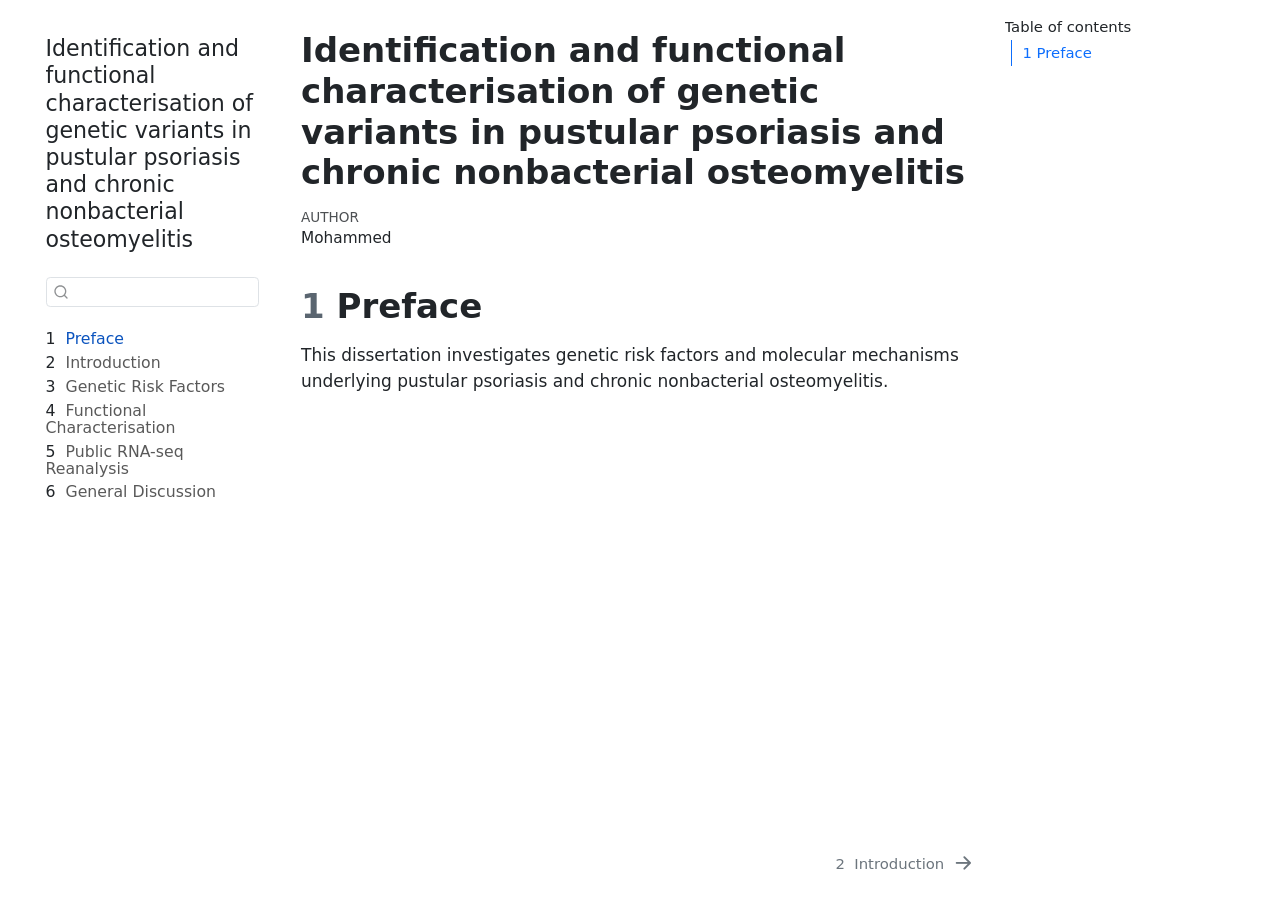
==== PhD-OS/thesis-manuscript/_book/index.html @ 2300375d "Initialize Quarto dissertation book" ====
<!DOCTYPE html>
<html xmlns="http://www.w3.org/1999/xhtml" lang="en" xml:lang="en"><head>

<meta charset="utf-8">
<meta name="generator" content="quarto-1.9.37">

<meta name="viewport" content="width=device-width, initial-scale=1.0, user-scalable=yes">

<meta name="author" content="Mohammed">

<title>Identification and functional characterisation of genetic variants in pustular psoriasis and chronic nonbacterial osteomyelitis</title>
<style>
/* Default styles provided by pandoc.
** See https://pandoc.org/MANUAL.html#variables-for-html for config info.
*/
code{white-space: pre-wrap;}
span.smallcaps{font-variant: small-caps;}
div.columns{display: flex; gap: min(4vw, 1.5em);}
div.column{flex: auto; overflow-x: auto;}
div.hanging-indent{margin-left: 1.5em; text-indent: -1.5em;}
ul.task-list{list-style: none;}
ul.task-list li input[type="checkbox"] {
  width: 0.8em;
  margin: 0 0.8em 0.2em -1em; /* quarto-specific, see https://github.com/quarto-dev/quarto-cli/issues/4556 */ 
  vertical-align: middle;
}
</style>


<script src="site_libs/quarto-nav/quarto-nav.js"></script>
<script src="site_libs/quarto-nav/headroom.min.js"></script>
<script src="site_libs/clipboard/clipboard.min.js"></script>
<script src="site_libs/quarto-search/autocomplete.umd.js"></script>
<script src="site_libs/quarto-search/fuse.min.js"></script>
<script src="site_libs/quarto-search/quarto-search.js"></script>
<meta name="quarto:offset" content="./">
<link href="./chapters/01-introduction.html" rel="next">
<script src="site_libs/quarto-html/quarto.js" type="module"></script>
<script src="site_libs/quarto-html/tabsets/tabsets.js" type="module"></script>
<script src="site_libs/quarto-html/popper.min.js"></script>
<script src="site_libs/quarto-html/tippy.umd.min.js"></script>
<script src="site_libs/quarto-html/anchor.min.js"></script>
<link href="site_libs/quarto-html/tippy.css" rel="stylesheet">
<link href="site_libs/quarto-html/quarto-syntax-highlighting-7f8f88aac4f3542376d5c11b86a4c14d.css" rel="stylesheet" id="quarto-text-highlighting-styles">
<script src="site_libs/bootstrap/bootstrap.min.js"></script>
<link href="site_libs/bootstrap/bootstrap-icons.css" rel="stylesheet">
<link href="site_libs/bootstrap/bootstrap-41d61366cb11220c48f4f4aa0bca5522.min.css" rel="stylesheet" append-hash="true" id="quarto-bootstrap" data-mode="light">
<script id="quarto-search-options" type="application/json">{
  "location": "sidebar",
  "copy-button": false,
  "collapse-after": 3,
  "panel-placement": "start",
  "type": "textbox",
  "limit": 50,
  "keyboard-shortcut": [
    "f",
    "/",
    "s"
  ],
  "show-item-context": false,
  "language": {
    "search-no-results-text": "No results",
    "search-matching-documents-text": "matching documents",
    "search-copy-link-title": "Copy link to search",
    "search-hide-matches-text": "Hide additional matches",
    "search-more-match-text": "more match in this document",
    "search-more-matches-text": "more matches in this document",
    "search-clear-button-title": "Clear",
    "search-text-placeholder": "",
    "search-detached-cancel-button-title": "Cancel",
    "search-submit-button-title": "Submit",
    "search-label": "Search"
  }
}</script>


</head>

<body class="nav-sidebar floating quarto-light">

<div id="quarto-search-results"></div>
  <header id="quarto-header" class="headroom fixed-top">
  <nav class="quarto-secondary-nav">
    <div class="container-fluid d-flex">
      <button type="button" class="quarto-btn-toggle btn" data-bs-toggle="collapse" role="button" data-bs-target=".quarto-sidebar-collapse-item" aria-controls="quarto-sidebar" aria-expanded="false" aria-label="Toggle sidebar navigation" onclick="if (window.quartoToggleHeadroom) { window.quartoToggleHeadroom(); }">
        <i class="bi bi-layout-text-sidebar-reverse"></i>
      </button>
        <nav class="quarto-page-breadcrumbs" aria-label="breadcrumb"><ol class="breadcrumb"><li class="breadcrumb-item"><a href="./index.html"><span class="chapter-number">1</span>&nbsp; <span class="chapter-title">Preface</span></a></li></ol></nav>
        <a class="flex-grow-1" role="navigation" data-bs-toggle="collapse" data-bs-target=".quarto-sidebar-collapse-item" aria-controls="quarto-sidebar" aria-expanded="false" aria-label="Toggle sidebar navigation" onclick="if (window.quartoToggleHeadroom) { window.quartoToggleHeadroom(); }">      
        </a>
      <button type="button" class="btn quarto-search-button" aria-label="Search" onclick="window.quartoOpenSearch();">
        <i class="bi bi-search"></i>
      </button>
    </div>
  </nav>
</header>
<!-- content -->
<div id="quarto-content" class="quarto-container page-columns page-rows-contents page-layout-article">
<!-- sidebar -->
  <nav id="quarto-sidebar" class="sidebar collapse collapse-horizontal quarto-sidebar-collapse-item sidebar-navigation floating overflow-auto">
    <div class="pt-lg-2 mt-2 text-left sidebar-header">
    <div class="sidebar-title mb-0 py-0">
      <a href="./">Identification and functional characterisation of genetic variants in pustular psoriasis and chronic nonbacterial osteomyelitis</a> 
    </div>
      </div>
        <div class="mt-2 flex-shrink-0 align-items-center">
        <div class="sidebar-search">
        <div id="quarto-search" class="" title="Search"></div>
        </div>
        </div>
    <div class="sidebar-menu-container"> 
    <ul class="list-unstyled mt-1">
        <li class="sidebar-item">
  <div class="sidebar-item-container"> 
  <a href="./index.html" class="sidebar-item-text sidebar-link active">
 <span class="menu-text"><span class="chapter-number">1</span>&nbsp; <span class="chapter-title">Preface</span></span></a>
  </div>
</li>
        <li class="sidebar-item">
  <div class="sidebar-item-container"> 
  <a href="./chapters/01-introduction.html" class="sidebar-item-text sidebar-link">
 <span class="menu-text"><span class="chapter-number">2</span>&nbsp; <span class="chapter-title">Introduction</span></span></a>
  </div>
</li>
        <li class="sidebar-item">
  <div class="sidebar-item-container"> 
  <a href="./chapters/02-genetics.html" class="sidebar-item-text sidebar-link">
 <span class="menu-text"><span class="chapter-number">3</span>&nbsp; <span class="chapter-title">Genetic Risk Factors</span></span></a>
  </div>
</li>
        <li class="sidebar-item">
  <div class="sidebar-item-container"> 
  <a href="./chapters/03-functional.html" class="sidebar-item-text sidebar-link">
 <span class="menu-text"><span class="chapter-number">4</span>&nbsp; <span class="chapter-title">Functional Characterisation</span></span></a>
  </div>
</li>
        <li class="sidebar-item">
  <div class="sidebar-item-container"> 
  <a href="./chapters/04-rnaseq.html" class="sidebar-item-text sidebar-link">
 <span class="menu-text"><span class="chapter-number">5</span>&nbsp; <span class="chapter-title">Public RNA-seq Reanalysis</span></span></a>
  </div>
</li>
        <li class="sidebar-item">
  <div class="sidebar-item-container"> 
  <a href="./chapters/05-discussion.html" class="sidebar-item-text sidebar-link">
 <span class="menu-text"><span class="chapter-number">6</span>&nbsp; <span class="chapter-title">General Discussion</span></span></a>
  </div>
</li>
    </ul>
    </div>
</nav>
<div id="quarto-sidebar-glass" class="quarto-sidebar-collapse-item" data-bs-toggle="collapse" data-bs-target=".quarto-sidebar-collapse-item"></div>
<!-- margin-sidebar -->
    <div id="quarto-margin-sidebar" class="sidebar margin-sidebar">
        <nav id="TOC" role="doc-toc" class="toc-active">
    <h2 id="toc-title">Table of contents</h2>
   
  <ul>
  <li><a href="#preface" id="toc-preface" class="nav-link active" data-scroll-target="#preface"><span class="header-section-number">1</span> Preface</a></li>
  </ul>
</nav>
    </div>
<!-- main -->
<main class="content" id="quarto-document-content">

<header id="title-block-header" class="quarto-title-block default">
<div class="quarto-title">
<h1 class="title">Identification and functional characterisation of genetic variants in pustular psoriasis and chronic nonbacterial osteomyelitis</h1>
</div>



<div class="quarto-title-meta">

    <div>
    <div class="quarto-title-meta-heading">Author</div>
    <div class="quarto-title-meta-contents">
             <p>Mohammed </p>
          </div>
  </div>
    
  
    
  </div>
  


</header>


<section id="preface" class="level1" data-number="1">
<h1 data-number="1"><span class="header-section-number">1</span> Preface</h1>
<p>This dissertation investigates genetic risk factors and molecular mechanisms underlying pustular psoriasis and chronic nonbacterial osteomyelitis.</p>


</section>

</main> <!-- /main -->
<script id="quarto-html-after-body" type="application/javascript">
  window.document.addEventListener("DOMContentLoaded", function (event) {
    const icon = "";
    const anchorJS = new window.AnchorJS();
    anchorJS.options = {
      placement: 'right',
      icon: icon
    };
    anchorJS.add('.anchored');
    const isCodeAnnotation = (el) => {
      for (const clz of el.classList) {
        if (clz.startsWith('code-annotation-')) {                     
          return true;
        }
      }
      return false;
    }
    const onCopySuccess = function(e) {
      // button target
      const button = e.trigger;
      // don't keep focus
      button.blur();
      // flash "checked"
      button.classList.add('code-copy-button-checked');
      var currentTitle = button.getAttribute("title");
      button.setAttribute("title", "Copied!");
      let tooltip;
      if (window.bootstrap) {
        button.setAttribute("data-bs-toggle", "tooltip");
        button.setAttribute("data-bs-placement", "left");
        button.setAttribute("data-bs-title", "Copied!");
        tooltip = new bootstrap.Tooltip(button, 
          { trigger: "manual", 
            customClass: "code-copy-button-tooltip",
            offset: [0, -8]});
        tooltip.show();    
      }
      setTimeout(function() {
        if (tooltip) {
          tooltip.hide();
          button.removeAttribute("data-bs-title");
          button.removeAttribute("data-bs-toggle");
          button.removeAttribute("data-bs-placement");
        }
        button.setAttribute("title", currentTitle);
        button.classList.remove('code-copy-button-checked');
      }, 1000);
      // clear code selection
      e.clearSelection();
    }
    const getTextToCopy = function(trigger) {
      const outerScaffold = trigger.parentElement.cloneNode(true);
      const codeEl = outerScaffold.querySelector('code');
      for (const childEl of codeEl.children) {
        if (isCodeAnnotation(childEl)) {
          childEl.remove();
        }
      }
      return codeEl.innerText;
    }
    const clipboard = new window.ClipboardJS('.code-copy-button:not([data-in-quarto-modal])', {
      text: getTextToCopy
    });
    clipboard.on('success', onCopySuccess);
    if (window.document.getElementById('quarto-embedded-source-code-modal')) {
      const clipboardModal = new window.ClipboardJS('.code-copy-button[data-in-quarto-modal]', {
        text: getTextToCopy,
        container: window.document.getElementById('quarto-embedded-source-code-modal')
      });
      clipboardModal.on('success', onCopySuccess);
    }
      var localhostRegex = new RegExp(/^(?:http|https):\/\/localhost\:?[0-9]*\//);
      var mailtoRegex = new RegExp(/^mailto:/);
        var filterRegex = new RegExp('/' + window.location.host + '/');
      var isInternal = (href) => {
          return filterRegex.test(href) || localhostRegex.test(href) || mailtoRegex.test(href);
      }
      // Inspect non-navigation links and adorn them if external
     var links = window.document.querySelectorAll('a[href]:not(.nav-link):not(.navbar-brand):not(.toc-action):not(.sidebar-link):not(.sidebar-item-toggle):not(.pagination-link):not(.no-external):not([aria-hidden]):not(.dropdown-item):not(.quarto-navigation-tool):not(.about-link)');
      for (var i=0; i<links.length; i++) {
        const link = links[i];
        if (!isInternal(link.href)) {
          // undo the damage that might have been done by quarto-nav.js in the case of
          // links that we want to consider external
          if (link.dataset.originalHref !== undefined) {
            link.href = link.dataset.originalHref;
          }
        }
      }
    function tippyHover(el, contentFn, onTriggerFn, onUntriggerFn) {
      const config = {
        allowHTML: true,
        maxWidth: 500,
        delay: 100,
        arrow: false,
        appendTo: function(el) {
            return el.parentElement;
        },
        interactive: true,
        interactiveBorder: 10,
        theme: 'quarto',
        placement: 'bottom-start',
      };
      if (contentFn) {
        config.content = contentFn;
      }
      if (onTriggerFn) {
        config.onTrigger = onTriggerFn;
      }
      if (onUntriggerFn) {
        config.onUntrigger = onUntriggerFn;
      }
      window.tippy(el, config); 
    }
    const noterefs = window.document.querySelectorAll('a[role="doc-noteref"]');
    for (var i=0; i<noterefs.length; i++) {
      const ref = noterefs[i];
      tippyHover(ref, function() {
        // use id or data attribute instead here
        let href = ref.getAttribute('data-footnote-href') || ref.getAttribute('href');
        try { href = new URL(href).hash; } catch {}
        const id = href.replace(/^#\/?/, "");
        const note = window.document.getElementById(id);
        if (note) {
          return note.innerHTML;
        } else {
          return "";
        }
      });
    }
    const xrefs = window.document.querySelectorAll('a.quarto-xref');
    const processXRef = (id, note) => {
      // Strip column container classes
      const stripColumnClz = (el) => {
        el.classList.remove("page-full", "page-columns");
        if (el.children) {
          for (const child of el.children) {
            stripColumnClz(child);
          }
        }
      }
      stripColumnClz(note)
      if (id === null || id.startsWith('sec-')) {
        // Special case sections, only their first couple elements
        const container = document.createElement("div");
        if (note.children && note.children.length > 2) {
          container.appendChild(note.children[0].cloneNode(true));
          for (let i = 1; i < note.children.length; i++) {
            const child = note.children[i];
            if (child.tagName === "P" && child.innerText === "") {
              continue;
            } else {
              container.appendChild(child.cloneNode(true));
              break;
            }
          }
          if (window.Quarto?.typesetMath) {
            window.Quarto.typesetMath(container);
          }
          return container.innerHTML
        } else {
          if (window.Quarto?.typesetMath) {
            window.Quarto.typesetMath(note);
          }
          return note.innerHTML;
        }
      } else {
        // Remove any anchor links if they are present
        const anchorLink = note.querySelector('a.anchorjs-link');
        if (anchorLink) {
          anchorLink.remove();
        }
        if (window.Quarto?.typesetMath) {
          window.Quarto.typesetMath(note);
        }
        if (note.classList.contains("callout")) {
          return note.outerHTML;
        } else {
          return note.innerHTML;
        }
      }
    }
    for (var i=0; i<xrefs.length; i++) {
      const xref = xrefs[i];
      tippyHover(xref, undefined, function(instance) {
        instance.disable();
        let url = xref.getAttribute('href');
        let hash = undefined; 
        if (url.startsWith('#')) {
          hash = url;
        } else {
          try { hash = new URL(url).hash; } catch {}
        }
        if (hash) {
          const id = hash.replace(/^#\/?/, "");
          const note = window.document.getElementById(id);
          if (note !== null) {
            try {
              const html = processXRef(id, note.cloneNode(true));
              instance.setContent(html);
            } finally {
              instance.enable();
              instance.show();
            }
          } else {
            // See if we can fetch this
            fetch(url.split('#')[0])
            .then(res => res.text())
            .then(html => {
              const parser = new DOMParser();
              const htmlDoc = parser.parseFromString(html, "text/html");
              const note = htmlDoc.getElementById(id);
              if (note !== null) {
                const html = processXRef(id, note);
                instance.setContent(html);
              } 
            }).finally(() => {
              instance.enable();
              instance.show();
            });
          }
        } else {
          // See if we can fetch a full url (with no hash to target)
          // This is a special case and we should probably do some content thinning / targeting
          fetch(url)
          .then(res => res.text())
          .then(html => {
            const parser = new DOMParser();
            const htmlDoc = parser.parseFromString(html, "text/html");
            const note = htmlDoc.querySelector('main.content');
            if (note !== null) {
              // This should only happen for chapter cross references
              // (since there is no id in the URL)
              // remove the first header
              if (note.children.length > 0 && note.children[0].tagName === "HEADER") {
                note.children[0].remove();
              }
              const html = processXRef(null, note);
              instance.setContent(html);
            } 
          }).finally(() => {
            instance.enable();
            instance.show();
          });
        }
      }, function(instance) {
      });
    }
        let selectedAnnoteEl;
        const selectorForAnnotation = ( cell, annotation) => {
          let cellAttr = 'data-code-cell="' + cell + '"';
          let lineAttr = 'data-code-annotation="' +  annotation + '"';
          const selector = 'span[' + cellAttr + '][' + lineAttr + ']';
          return selector;
        }
        const selectCodeLines = (annoteEl) => {
          const doc = window.document;
          const targetCell = annoteEl.getAttribute("data-target-cell");
          const targetAnnotation = annoteEl.getAttribute("data-target-annotation");
          const annoteSpan = window.document.querySelector(selectorForAnnotation(targetCell, targetAnnotation));
          const lines = annoteSpan.getAttribute("data-code-lines").split(",");
          const lineIds = lines.map((line) => {
            return targetCell + "-" + line;
          })
          let top = null;
          let height = null;
          let parent = null;
          if (lineIds.length > 0) {
              //compute the position of the single el (top and bottom and make a div)
              const el = window.document.getElementById(lineIds[0]);
              top = el.offsetTop;
              height = el.offsetHeight;
              parent = el.parentElement.parentElement;
            if (lineIds.length > 1) {
              const lastEl = window.document.getElementById(lineIds[lineIds.length - 1]);
              const bottom = lastEl.offsetTop + lastEl.offsetHeight;
              height = bottom - top;
            }
            if (top !== null && height !== null && parent !== null) {
              // cook up a div (if necessary) and position it 
              let div = window.document.getElementById("code-annotation-line-highlight");
              if (div === null) {
                div = window.document.createElement("div");
                div.setAttribute("id", "code-annotation-line-highlight");
                div.style.position = 'absolute';
                parent.appendChild(div);
              }
              div.style.top = top - 2 + "px";
              div.style.height = height + 4 + "px";
              div.style.left = 0;
              let gutterDiv = window.document.getElementById("code-annotation-line-highlight-gutter");
              if (gutterDiv === null) {
                gutterDiv = window.document.createElement("div");
                gutterDiv.setAttribute("id", "code-annotation-line-highlight-gutter");
                gutterDiv.style.position = 'absolute';
                const codeCell = window.document.getElementById(targetCell);
                const gutter = codeCell.querySelector('.code-annotation-gutter');
                gutter.appendChild(gutterDiv);
              }
              gutterDiv.style.top = top - 2 + "px";
              gutterDiv.style.height = height + 4 + "px";
            }
            selectedAnnoteEl = annoteEl;
          }
        };
        const unselectCodeLines = () => {
          const elementsIds = ["code-annotation-line-highlight", "code-annotation-line-highlight-gutter"];
          elementsIds.forEach((elId) => {
            const div = window.document.getElementById(elId);
            if (div) {
              div.remove();
            }
          });
          selectedAnnoteEl = undefined;
        };
          // Handle positioning of the toggle
      window.addEventListener(
        "resize",
        throttle(() => {
          elRect = undefined;
          if (selectedAnnoteEl) {
            selectCodeLines(selectedAnnoteEl);
          }
        }, 10)
      );
      function throttle(fn, ms) {
      let throttle = false;
      let timer;
        return (...args) => {
          if(!throttle) { // first call gets through
              fn.apply(this, args);
              throttle = true;
          } else { // all the others get throttled
              if(timer) clearTimeout(timer); // cancel #2
              timer = setTimeout(() => {
                fn.apply(this, args);
                timer = throttle = false;
              }, ms);
          }
        };
      }
        // Attach click handler to the DT
        const annoteDls = window.document.querySelectorAll('dt[data-target-cell]');
        for (const annoteDlNode of annoteDls) {
          annoteDlNode.addEventListener('click', (event) => {
            const clickedEl = event.target;
            if (clickedEl !== selectedAnnoteEl) {
              unselectCodeLines();
              const activeEl = window.document.querySelector('dt[data-target-cell].code-annotation-active');
              if (activeEl) {
                activeEl.classList.remove('code-annotation-active');
              }
              selectCodeLines(clickedEl);
              clickedEl.classList.add('code-annotation-active');
            } else {
              // Unselect the line
              unselectCodeLines();
              clickedEl.classList.remove('code-annotation-active');
            }
          });
        }
    const findCites = (el) => {
      const parentEl = el.parentElement;
      if (parentEl) {
        const cites = parentEl.dataset.cites;
        if (cites) {
          return {
            el,
            cites: cites.split(' ')
          };
        } else {
          return findCites(el.parentElement)
        }
      } else {
        return undefined;
      }
    };
    var bibliorefs = window.document.querySelectorAll('a[role="doc-biblioref"]');
    for (var i=0; i<bibliorefs.length; i++) {
      const ref = bibliorefs[i];
      const citeInfo = findCites(ref);
      if (citeInfo) {
        tippyHover(citeInfo.el, function() {
          var popup = window.document.createElement('div');
          citeInfo.cites.forEach(function(cite) {
            var citeDiv = window.document.createElement('div');
            citeDiv.classList.add('hanging-indent');
            citeDiv.classList.add('csl-entry');
            var biblioDiv = window.document.getElementById('ref-' + cite);
            if (biblioDiv) {
              citeDiv.innerHTML = biblioDiv.innerHTML;
            }
            popup.appendChild(citeDiv);
          });
          return popup.innerHTML;
        });
      }
    }
  });
  </script>
<nav class="page-navigation">
  <div class="nav-page nav-page-previous">
  </div>
  <div class="nav-page nav-page-next">
      <a href="./chapters/01-introduction.html" class="pagination-link" aria-label="Introduction">
        <span class="nav-page-text"><span class="chapter-number">2</span>&nbsp; <span class="chapter-title">Introduction</span></span> <i class="bi bi-arrow-right-short"></i>
      </a>
  </div>
</nav>
</div> <!-- /content -->




</body></html>
---- PhD-OS/thesis-manuscript/_book/site_libs/quarto-html/tippy.css ----
.tippy-box[data-animation=fade][data-state=hidden]{opacity:0}[data-tippy-root]{max-width:calc(100vw - 10px)}.tippy-box{position:relative;background-color:#333;color:#fff;border-radius:4px;font-size:14px;line-height:1.4;white-space:normal;outline:0;transition-property:transform,visibility,opacity}.tippy-box[data-placement^=top]>.tippy-arrow{bottom:0}.tippy-box[data-placement^=top]>.tippy-arrow:before{bottom:-7px;left:0;border-width:8px 8px 0;border-top-color:initial;transform-origin:center top}.tippy-box[data-placement^=bottom]>.tippy-arrow{top:0}.tippy-box[data-placement^=bottom]>.tippy-arrow:before{top:-7px;left:0;border-width:0 8px 8px;border-bottom-color:initial;transform-origin:center bottom}.tippy-box[data-placement^=left]>.tippy-arrow{right:0}.tippy-box[data-placement^=left]>.tippy-arrow:before{border-width:8px 0 8px 8px;border-left-color:initial;right:-7px;transform-origin:center left}.tippy-box[data-placement^=right]>.tippy-arrow{left:0}.tippy-box[data-placement^=right]>.tippy-arrow:before{left:-7px;border-width:8px 8px 8px 0;border-right-color:initial;transform-origin:center right}.tippy-box[data-inertia][data-state=visible]{transition-timing-function:cubic-bezier(.54,1.5,.38,1.11)}.tippy-arrow{width:16px;height:16px;color:#333}.tippy-arrow:before{content:"";position:absolute;border-color:transparent;border-style:solid}.tippy-content{position:relative;padding:5px 9px;z-index:1}
---- PhD-OS/thesis-manuscript/_book/site_libs/quarto-html/quarto-syntax-highlighting-7f8f88aac4f3542376d5c11b86a4c14d.css ----
/* quarto syntax highlight colors */
:root {
  --quarto-hl-ot-color: #003B4F;
  --quarto-hl-at-color: #657422;
  --quarto-hl-ss-color: #20794D;
  --quarto-hl-an-color: #5E5E5E;
  --quarto-hl-fu-color: #4758AB;
  --quarto-hl-st-color: #20794D;
  --quarto-hl-cf-color: #003B4F;
  --quarto-hl-op-color: #5E5E5E;
  --quarto-hl-er-color: #AD0000;
  --quarto-hl-bn-color: #AD0000;
  --quarto-hl-al-color: #AD0000;
  --quarto-hl-va-color: #111111;
  --quarto-hl-bu-color: inherit;
  --quarto-hl-ex-color: inherit;
  --quarto-hl-pp-color: #AD0000;
  --quarto-hl-in-color: #5E5E5E;
  --quarto-hl-vs-color: #20794D;
  --quarto-hl-wa-color: #5E5E5E;
  --quarto-hl-do-color: #5E5E5E;
  --quarto-hl-im-color: #00769E;
  --quarto-hl-ch-color: #20794D;
  --quarto-hl-dt-color: #AD0000;
  --quarto-hl-fl-color: #AD0000;
  --quarto-hl-co-color: #5E5E5E;
  --quarto-hl-cv-color: #5E5E5E;
  --quarto-hl-cn-color: #8f5902;
  --quarto-hl-sc-color: #5E5E5E;
  --quarto-hl-dv-color: #AD0000;
  --quarto-hl-kw-color: #003B4F;
}

/* other quarto variables */
:root {
  --quarto-font-monospace: SFMono-Regular, Menlo, Monaco, Consolas, "Liberation Mono", "Courier New", monospace;
}

/* syntax highlight based on Pandoc's rules */
pre > code.sourceCode > span {
  color: #003B4F;
}

code.sourceCode > span {
  color: #003B4F;
}

div.sourceCode,
div.sourceCode pre.sourceCode {
  color: #003B4F;
}

/* Normal */
code span {
  color: #003B4F;
}

/* Alert */
code span.al {
  color: #AD0000;
  font-style: inherit;
}

/* Annotation */
code span.an {
  color: #5E5E5E;
  font-style: inherit;
}

/* Attribute */
code span.at {
  color: #657422;
  font-style: inherit;
}

/* BaseN */
code span.bn {
  color: #AD0000;
  font-style: inherit;
}

/* BuiltIn */
code span.bu {
  font-style: inherit;
}

/* ControlFlow */
code span.cf {
  color: #003B4F;
  font-weight: bold;
  font-style: inherit;
}

/* Char */
code span.ch {
  color: #20794D;
  font-style: inherit;
}

/* Constant */
code span.cn {
  color: #8f5902;
  font-style: inherit;
}

/* Comment */
code span.co {
  color: #5E5E5E;
  font-style: inherit;
}

/* CommentVar */
code span.cv {
  color: #5E5E5E;
  font-style: italic;
}

/* Documentation */
code span.do {
  color: #5E5E5E;
  font-style: italic;
}

/* DataType */
code span.dt {
  color: #AD0000;
  font-style: inherit;
}

/* DecVal */
code span.dv {
  color: #AD0000;
  font-style: inherit;
}

/* Error */
code span.er {
  color: #AD0000;
  font-style: inherit;
}

/* Extension */
code span.ex {
  font-style: inherit;
}

/* Float */
code span.fl {
  color: #AD0000;
  font-style: inherit;
}

/* Function */
code span.fu {
  color: #4758AB;
  font-style: inherit;
}

/* Import */
code span.im {
  color: #00769E;
  font-style: inherit;
}

/* Information */
code span.in {
  color: #5E5E5E;
  font-style: inherit;
}

/* Keyword */
code span.kw {
  color: #003B4F;
  font-weight: bold;
  font-style: inherit;
}

/* Operator */
code span.op {
  color: #5E5E5E;
  font-style: inherit;
}

/* Other */
code span.ot {
  color: #003B4F;
  font-style: inherit;
}

/* Preprocessor */
code span.pp {
  color: #AD0000;
  font-style: inherit;
}

/* SpecialChar */
code span.sc {
  color: #5E5E5E;
  font-style: inherit;
}

/* SpecialString */
code span.ss {
  color: #20794D;
  font-style: inherit;
}

/* String */
code span.st {
  color: #20794D;
  font-style: inherit;
}

/* Variable */
code span.va {
  color: #111111;
  font-style: inherit;
}

/* VerbatimString */
code span.vs {
  color: #20794D;
  font-style: inherit;
}

/* Warning */
code span.wa {
  color: #5E5E5E;
  font-style: italic;
}

.prevent-inlining {
  content: "</";
}

/*# sourceMappingURL=789ad8cd35626ba772517505b42a116e.css.map */
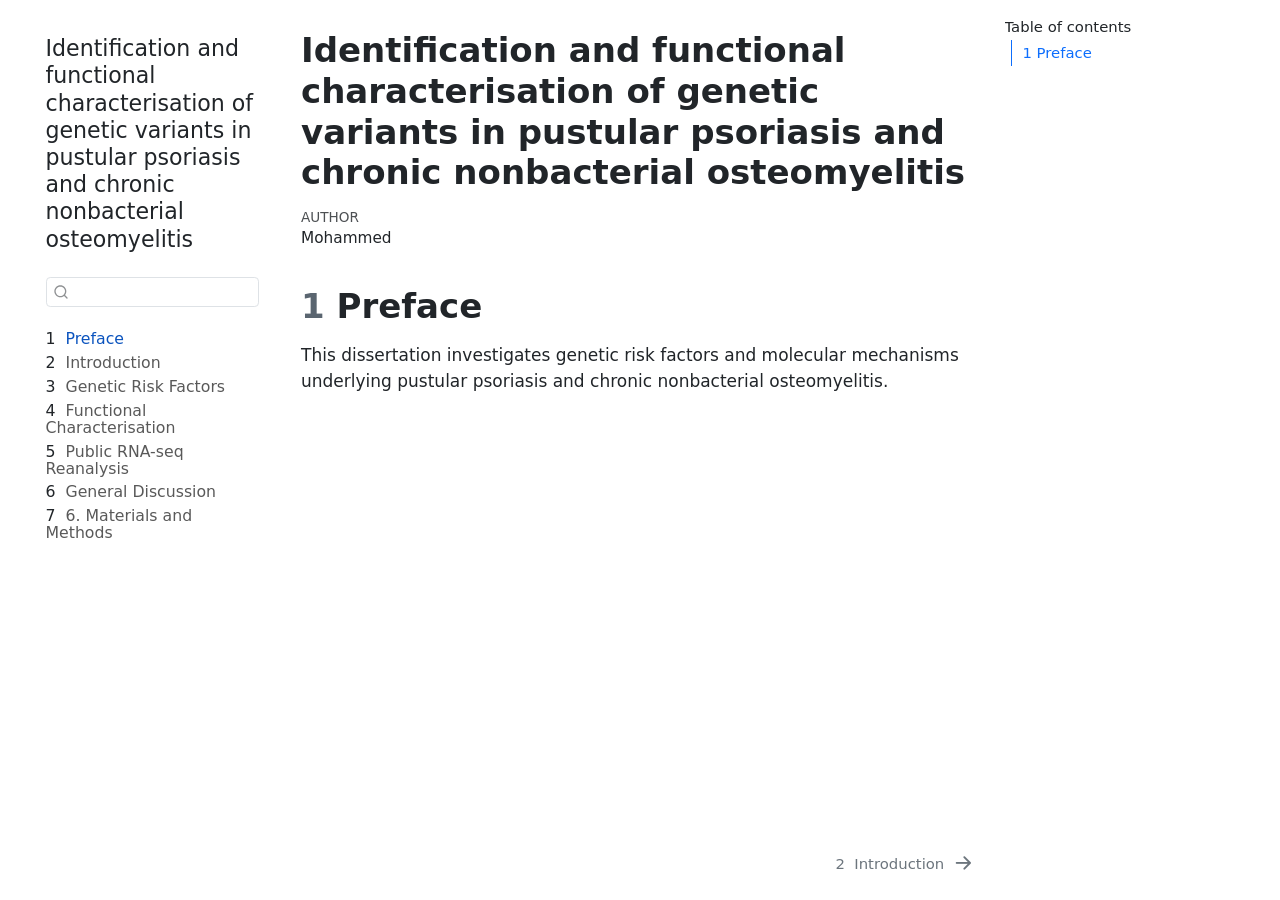
==== commit 63b456c1: "Update rendered thesis HTML: expand materials-methods and discussion chapters Co-Authored-By: Claude" ====
--- a/PhD-OS/thesis-manuscript/_book/index.html
+++ b/PhD-OS/thesis-manuscript/_book/index.html
@@ -144,6 +144,12 @@
   <div class="sidebar-item-container"> 
   <a href="./chapters/05-discussion.html" class="sidebar-item-text sidebar-link">
  <span class="menu-text"><span class="chapter-number">6</span>&nbsp; <span class="chapter-title">General Discussion</span></span></a>
+  </div>
+</li>
+        <li class="sidebar-item">
+  <div class="sidebar-item-container"> 
+  <a href="./chapters/06-materials-methods.html" class="sidebar-item-text sidebar-link">
+ <span class="menu-text"><span class="chapter-number">7</span>&nbsp; <span class="chapter-title">6. Materials and Methods</span></span></a>
   </div>
 </li>
     </ul>
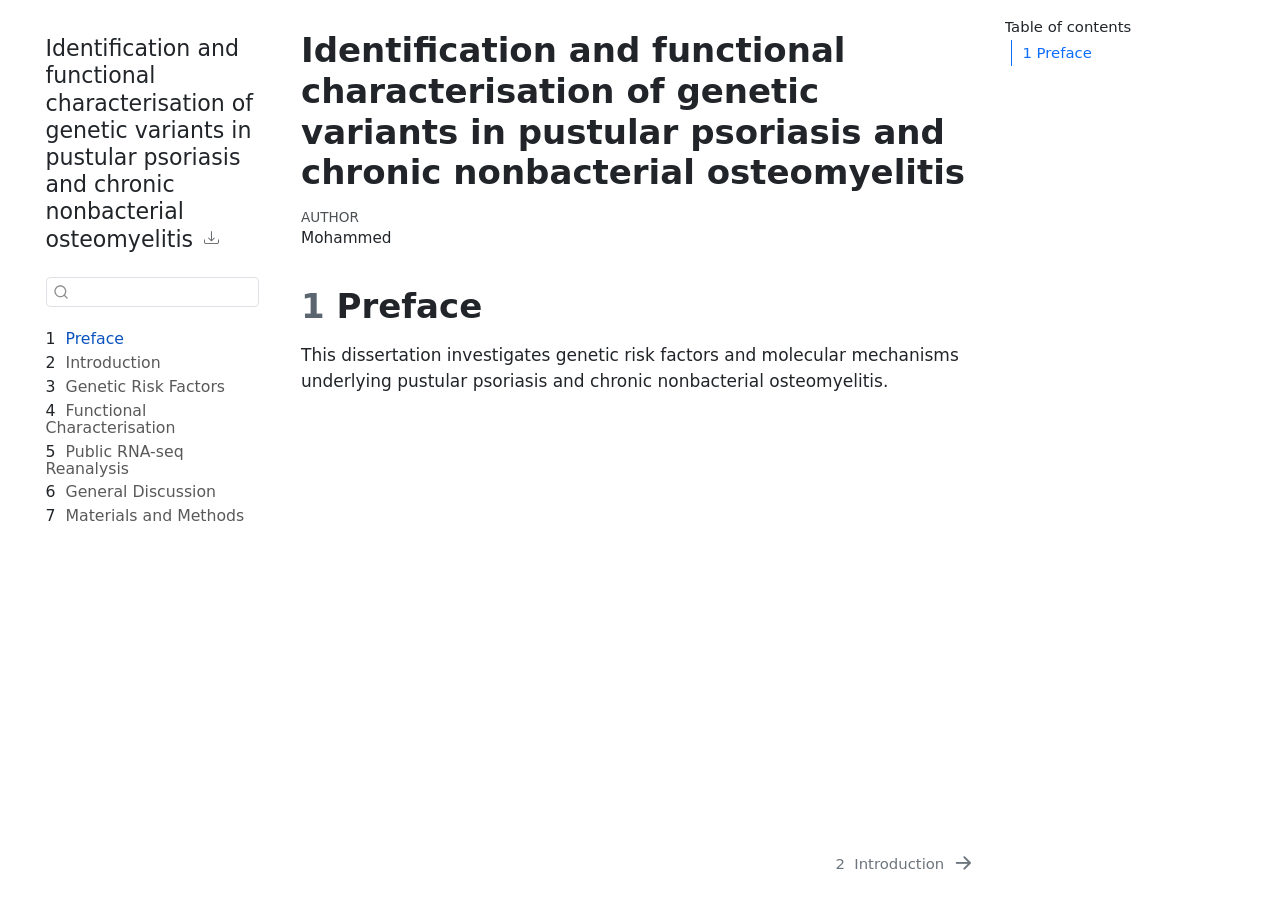
==== commit 7e461bc8: "chore: rebuild _book after removing hardcoded chapter numbers" ====
--- a/PhD-OS/thesis-manuscript/_book/index.html
+++ b/PhD-OS/thesis-manuscript/_book/index.html
@@ -101,6 +101,25 @@
     <div class="pt-lg-2 mt-2 text-left sidebar-header">
     <div class="sidebar-title mb-0 py-0">
       <a href="./">Identification and functional characterisation of genetic variants in pustular psoriasis and chronic nonbacterial osteomyelitis</a> 
+        <div class="sidebar-tools-main">
+    <div class="dropdown">
+      <a href="" title="Download" id="quarto-navigation-tool-dropdown-0" class="quarto-navigation-tool dropdown-toggle px-1" data-bs-toggle="dropdown" aria-expanded="false" role="link" aria-label="Download"><i class="bi bi-download"></i></a>
+      <ul class="dropdown-menu" aria-labelledby="quarto-navigation-tool-dropdown-0">
+          <li>
+            <a class="dropdown-item sidebar-tools-main-item" href="./Identification-and-functional-characterisation-of-genetic-variants-in-pustular-psoriasis-and-chronic-nonbacterial-osteomyelitis.pdf">
+              <i class="bi bi-file-pdf pe-1"></i>
+            Download PDF
+            </a>
+          </li>
+          <li>
+            <a class="dropdown-item sidebar-tools-main-item" href="./Identification-and-functional-characterisation-of-genetic-variants-in-pustular-psoriasis-and-chronic-nonbacterial-osteomyelitis.docx">
+              <i class="bi bi-file-word pe-1"></i>
+            Download Docx
+            </a>
+          </li>
+      </ul>
+    </div>
+</div>
     </div>
       </div>
         <div class="mt-2 flex-shrink-0 align-items-center">
@@ -149,7 +168,7 @@
         <li class="sidebar-item">
   <div class="sidebar-item-container"> 
   <a href="./chapters/06-materials-methods.html" class="sidebar-item-text sidebar-link">
- <span class="menu-text"><span class="chapter-number">7</span>&nbsp; <span class="chapter-title">6. Materials and Methods</span></span></a>
+ <span class="menu-text"><span class="chapter-number">7</span>&nbsp; <span class="chapter-title">Materials and Methods</span></span></a>
   </div>
 </li>
     </ul>
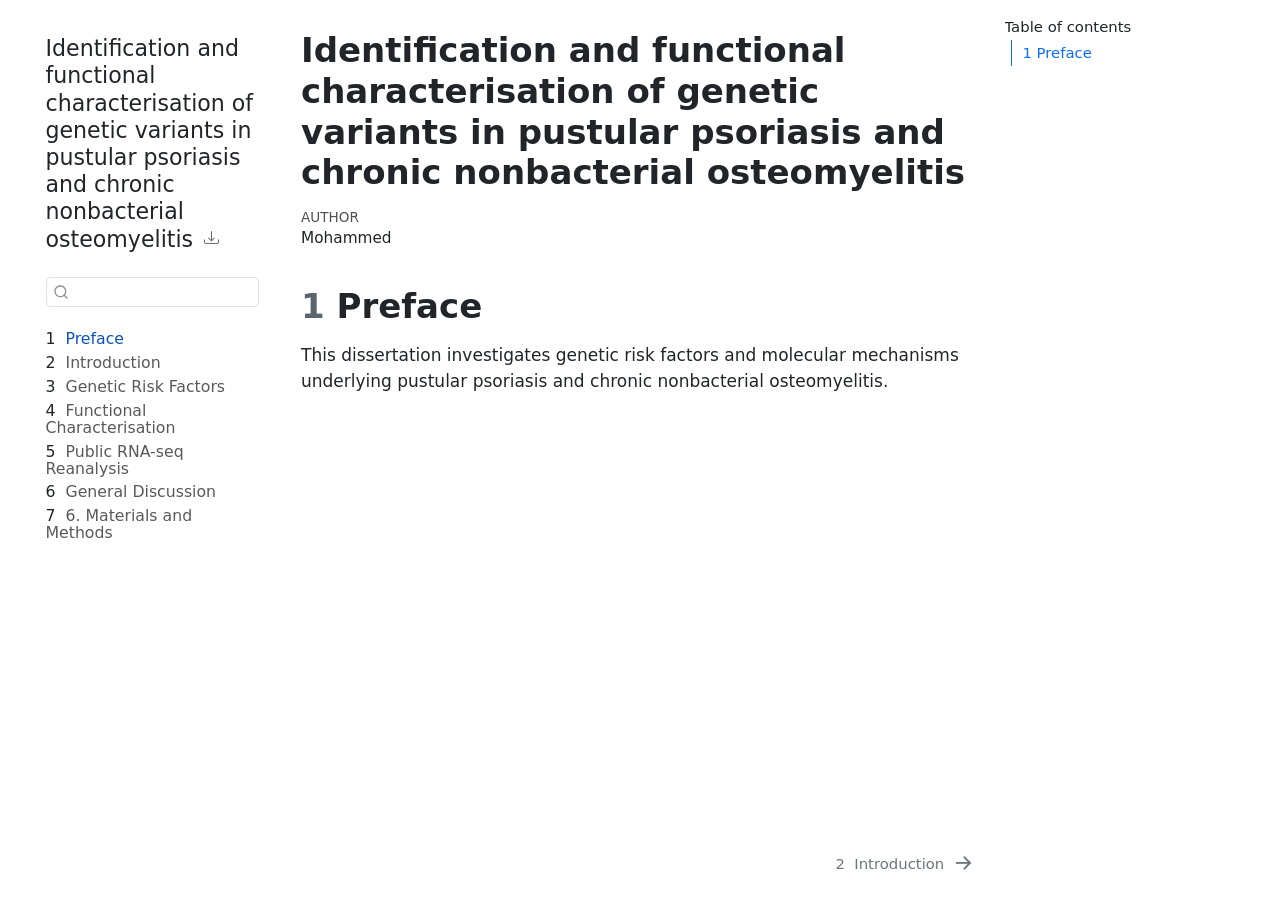
==== commit 7012eb47: "vault backup: 2026-06-26 17:01:34" ====
--- a/PhD-OS/thesis-manuscript/_book/index.html
+++ b/PhD-OS/thesis-manuscript/_book/index.html
@@ -168,7 +168,7 @@
         <li class="sidebar-item">
   <div class="sidebar-item-container"> 
   <a href="./chapters/06-materials-methods.html" class="sidebar-item-text sidebar-link">
- <span class="menu-text"><span class="chapter-number">7</span>&nbsp; <span class="chapter-title">Materials and Methods</span></span></a>
+ <span class="menu-text"><span class="chapter-number">7</span>&nbsp; <span class="chapter-title">6. Materials and Methods</span></span></a>
   </div>
 </li>
     </ul>
